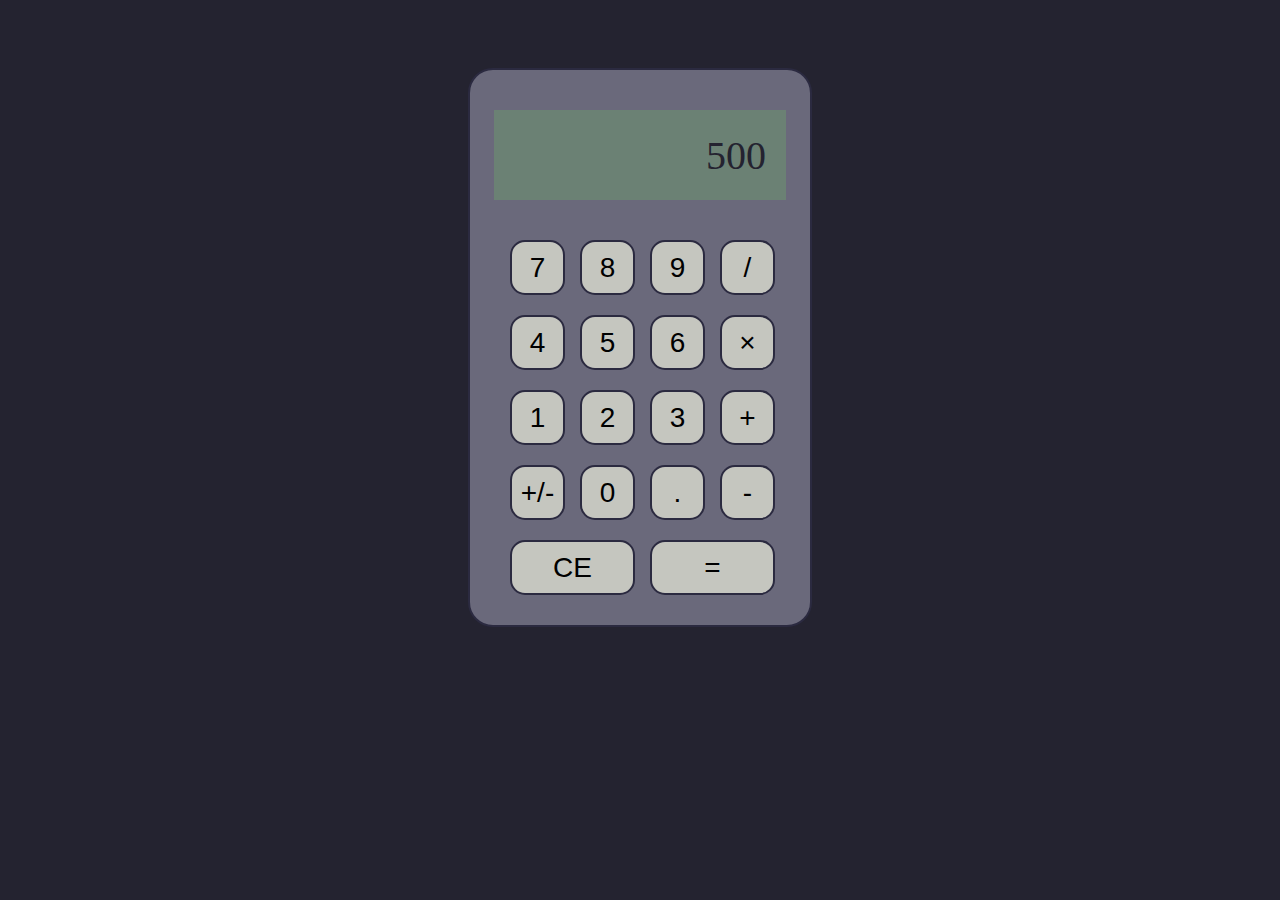
==== index.html @ 7b524c9f "implemented functional calculator" ====
<!DOCTYPE html>
<html lang="en">
<head>
	<meta charset="UTF-8">
	<meta http-equiv="X-UA-Compatible" content="IE=edge">
	<meta name="viewport" content="width=device-width, initial-scale=1.0">
	<link rel="stylesheet" href="style.css">
	<title>Document</title>
</head>
<body>
	<header>
		<!-- <h1 id="title">Calculator</h1> -->
	</header>
	<div id="main">
		<div class="w3-container">
			<div id="display">0</div>
			<div id="button-grid">
				<button class="btn" onclick="storeDigit(7)" id="seven">7</button>
				<button class="btn" onclick="storeDigit(8)" id="eight">8</button>
				<button class="btn" onclick="storeDigit(9)" id="nine">9</button>
				<button class="btn" onclick="storeOperator('d')" id="divide">/</button>
				<button class="btn" onclick="storeDigit(4)" id="four">4</button>
				<button class="btn" onclick="storeDigit(5)" id="five">5</button>
				<button class="btn" onclick="storeDigit(6)" id="six">6</button>
				<button class="btn" onclick="storeOperator('m')" id="multiply">×</button>
				<button class="btn" onclick="storeDigit(1)" id="one">1</button>
				<button class="btn" onclick="storeDigit(2)" id="two">2</button>
				<button class="btn" onclick="storeDigit(3)" id="three">3</button>
				<button class="btn" onclick="storeOperator('a')" id="add">+</button>
				<button class="btn" onclick="negateValue()" id="negative">+/-</button>
				<button class="btn" onclick="storeDigit(0)" id="zero">0</button>
				<button class="btn" onclick="storeDigit(Number('.'))" id="decimal">.</button>
				<button class="btn" onclick="storeOperator('s')" id="subtract">-</button>
				<button class="btn" onclick="clearScreen()" id="clear">CE</button>
				<button class="btn" onclick="operate(getOperator(), getX(), getY())" id="equals">=</button>
			</div>
		</div>
	</div>
	<script src="script.js"></script>
</body>
</html>
---- style.css ----
:root {
	--main-background-color: #242330;
	--main-color: #6a697b;
	font-family: "Raleway", "Roboto";
	background-color: var(--main-background-color);
	color: var(--main-color);

}

header {
	display: flex;
	justify-content: center;
	align-items: center;
	height: 60px;
}

#main {
	display: flex;
	justify-content: center;
}

.w3-container {
	background-color: #6a697b;
	border: 2px #2b2a40 solid;
	border-radius: 25px;
	padding: 30px;
	display: flex;
	flex-direction: column;
	justify-content: center;
	align-items: center;
	width: 280px;
}

#display {
	display: flex;
	justify-content: flex-end;
	align-items: center;
	padding: 20px;
	background-color: #6b8174;
	width: 90%;
	height: 50px;
	margin: 10px 0px 40px;
	font-size: 40px;
	font-family: "DSEG7 Modern";
	color: #242330;
}

#button-grid {
	display: grid;
	grid-template-columns: repeat(4, 50px);
	grid-gap: 20px;
}

.btn {
	background-color: #c5c6bf;
	width: 55px;
	height: 55px;
	border: 2px #2b2a40 solid;
	border-radius: 15px;
	font-size: 28px;
}

.btn:hover {
	background-color: #9f9fa8;
}

#clear {
	grid-column-start: 1;
	grid-column-end: 2;
}
#equals {
	grid-column-start: 3;
	grid-column-end: 4;
}
#clear, #equals {
	width: 125px;
}
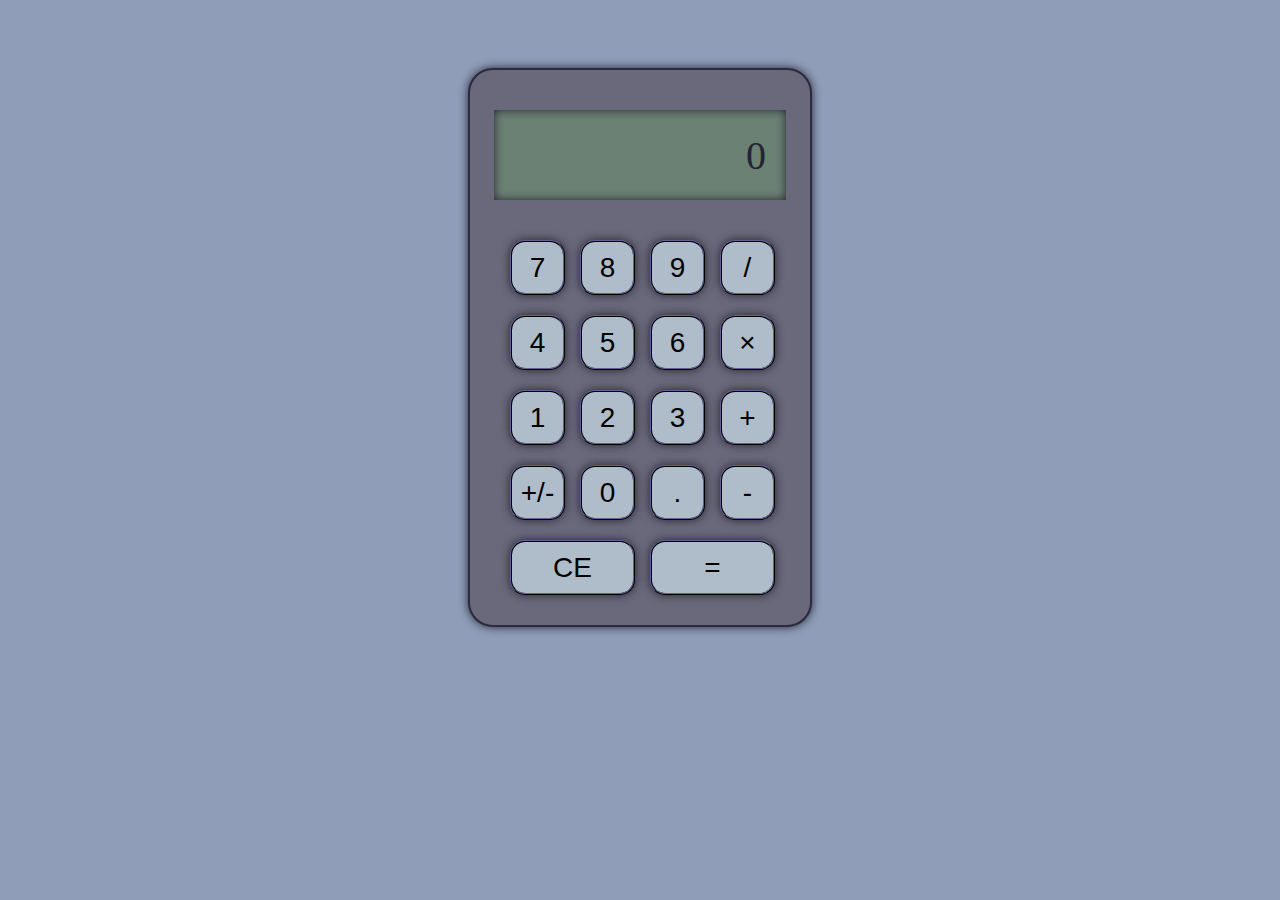
==== commit fdc045a5: "sync" ====
--- a/index.html
+++ b/index.html
@@ -9,7 +9,6 @@
 </head>
 <body>
 	<header>
-		<!-- <h1 id="title">Calculator</h1> -->
 	</header>
 	<div id="main">
 		<div class="w3-container">
--- a/style.css
+++ b/style.css
@@ -1,5 +1,5 @@
 :root {
-	--main-background-color: #242330;
+	--main-background-color: #8f9db8;
 	--main-color: #6a697b;
 	font-family: "Raleway", "Roboto";
 	background-color: var(--main-background-color);
@@ -29,6 +29,7 @@
 	justify-content: center;
 	align-items: center;
 	width: 280px;
+	box-shadow: #242330 0px 0px 10px;
 }
 
 #display {
@@ -43,6 +44,7 @@
 	font-size: 40px;
 	font-family: "DSEG7 Modern";
 	color: #242330;
+	box-shadow: inset 0px 0px 10px #242330;
 }
 
 #button-grid {
@@ -52,16 +54,22 @@
 }
 
 .btn {
-	background-color: #c5c6bf;
+	background-color: #afbcc9;
 	width: 55px;
 	height: 55px;
-	border: 2px #2b2a40 solid;
+	border: 2px #2b2a40 ridge;
 	border-radius: 15px;
 	font-size: 28px;
+	box-shadow: #242330 0px 0px 10px;
 }
 
 .btn:hover {
-	background-color: #9f9fa8;
+	background-color: #94a8bc;
+}
+
+.btn:active {
+	background-color: #6f8090;
+	box-shadow: none;
 }
 
 #clear {
